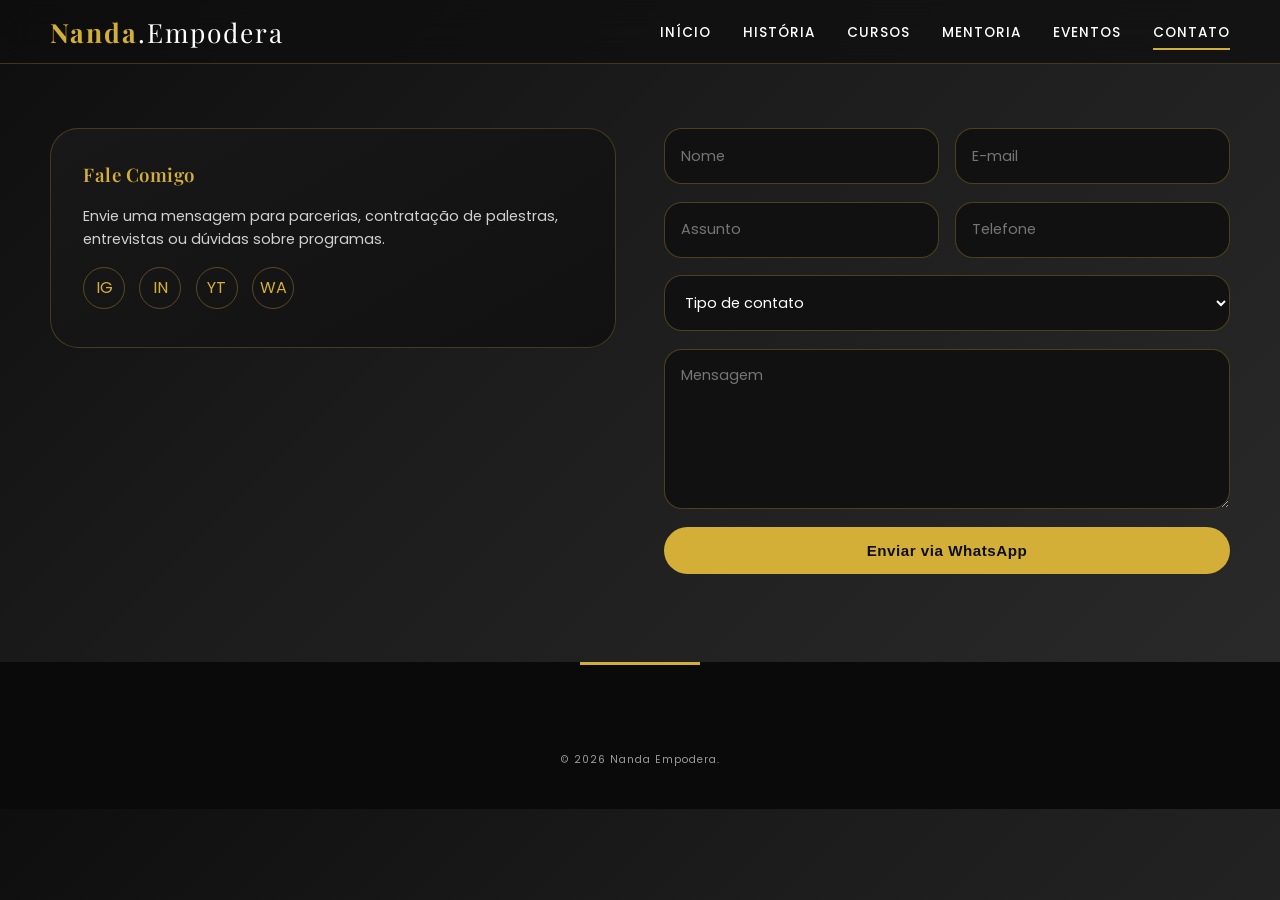
==== pages/contato.html @ a6dc2647 "first commit" ====
<!DOCTYPE html>
<html lang="pt-br">
<head>
  <meta charset="UTF-8" />
  <meta name="viewport" content="width=device-width, initial-scale=1.0" />
  <title>Contato | Nanda Empodera</title>
  <link rel="preconnect" href="https://fonts.googleapis.com">
  <link rel="preconnect" href="https://fonts.gstatic.com" crossorigin>
  <link href="https://fonts.googleapis.com/css2?family=Playfair+Display:wght@500;600;700&family=Poppins:wght@300;400;500;600;700&display=swap" rel="stylesheet">
  <link rel="stylesheet" href="../css/style.css" />
</head>
<body>
  <header class="site-header">
    <div class="container navbar">
      <a href="../index.html" class="logo">Nanda<span>.Empodera</span></a>
      <nav>
        <ul>
          <li><a href="../index.html">Início</a></li>
          <li><a href="../index.html#historia">História</a></li>
          <li><a href="cursos.html">Cursos</a></li>
          <li><a href="mentoria.html">Mentoria</a></li>
          <li><a href="eventos.html">Eventos</a></li>
          <li><a class="active" href="contato.html">Contato</a></li>
        </ul>
      </nav>
    </div>
  </header>
  <main>
    <section class="section" style="padding-top:4rem;">
      <div class="container contact-wrapper">
        <div class="contact-info">
          <h3>Fale Comigo</h3>
            <p>Envie uma mensagem para parcerias, contratação de palestras, entrevistas ou dúvidas sobre programas.</p>
            <div class="socials">
              <a aria-label="Instagram" href="#">IG</a>
              <a aria-label="LinkedIn" href="#">IN</a>
              <a aria-label="YouTube" href="#">YT</a>
              <a aria-label="WhatsApp" href="#">WA</a>
            </div>
        </div>
        <div>
          <form id="formContato" class="contact-form">
            <div class="row">
              <input name="nome" required type="text" placeholder="Nome" />
              <input name="email" required type="email" placeholder="E-mail" />
            </div>
            <div class="row">
              <input name="assunto" type="text" placeholder="Assunto" />
              <input name="telefone" type="tel" placeholder="Telefone" maxlength="20" required />
            </div>
            <div class="row">
              <select name="tipo">
                <option value="">Tipo de contato</option>
                <option value="Mentoria">Mentoria</option>
                <option value="Cursos">Cursos</option>
                <option value="Eventos">Eventos</option>
                <option value="Parceria">Parceria</option>
              </select>
            </div>
            <textarea name="mensagem" placeholder="Mensagem" required></textarea>
            <button class="btn" type="submit">Enviar via WhatsApp</button>
          </form>
        </div>
      </div>
    </section>
  </main>
  <footer class="site-footer">
    <div class="container copy">© <span id="ano"></span> Nanda Empodera.</div>
  </footer>
  <script>document.getElementById('ano').textContent=new Date().getFullYear();</script>
  <script src="../js/forms.js" defer></script>
</body>
</html>
---- css/style.css ----
/* Paleta: Preto (#0E0E0E), Branco (#FFFFFF), Dourado (#C8A951 / #D4AF37) */
:root {
  --preto: #0e0e0e;
  --branco: #ffffff;
  --dourado: #d4af37;
  --dourado-claro: #edd9a3;
  --fonte-titulo: 'Playfair Display', serif;
  --fonte-texto: 'Poppins', 'Helvetica Neue', Arial, sans-serif;
  --grad-bg: linear-gradient(135deg, #0e0e0e 0%, #1c1c1c 40%, #2b2b2b 100%);
}

* { box-sizing: border-box; }
html { scroll-behavior: smooth; }
body {
  margin:0; padding:0;
  font-family: var(--fonte-texto);
  color: var(--branco);
  background: var(--grad-bg);
  -webkit-font-smoothing: antialiased;
}

/* Tipografia */
h1,h2,h3,h4 { font-family: var(--fonte-titulo); font-weight:600; line-height:1.15; letter-spacing:.5px; }
p { line-height:1.6; }

/* Layout utilidades */
.container { width: min(1180px, 100% - 3rem); margin-inline:auto; }
.grid { display:grid; gap:2.5rem; }
.flex { display:flex; }
.center { display:flex; align-items:center; justify-content:center; }
.btn {
  --btn-bg: var(--dourado);
  --btn-color: var(--preto);
  position:relative;
  display:inline-flex; align-items:center; justify-content:center;
  padding:.95rem 2.2rem; border:none; border-radius:48px;
  background:var(--btn-bg); color:var(--btn-color); font-weight:600; font-size:.95rem; letter-spacing:.5px;
  text-decoration:none; cursor:pointer; overflow:hidden; transition:.35s ease;
}
.btn::after { content:""; position:absolute; inset:0; background:linear-gradient(120deg,var(--dourado),#f5e1a4,var(--dourado)); opacity:0; transition:.45s; }
.btn:hover::after { opacity:1; }
.btn:hover { color:var(--preto); filter:brightness(1.05); transform:translateY(-2px); box-shadow:0 8px 22px -10px rgba(0,0,0,.6); }
.btn.outline { background:transparent; color:var(--dourado); border:1px solid var(--dourado); }
.btn.outline:hover { background:var(--dourado); color:var(--preto); }

/* Header */
header.site-header {
  position:sticky; top:0; z-index:50;
  backdrop-filter: blur(14px);
  background:rgba(14,14,14,0.72);
  border-bottom:1px solid rgba(212,175,55,0.25);
}
.navbar { display:flex; align-items:center; justify-content:space-between; padding:.85rem 0; }
.logo { font-family:var(--fonte-titulo); font-size:1.65rem; color:var(--dourado); text-decoration:none; font-weight:700; letter-spacing:2px; position:relative; }
.logo span { color:var(--branco); font-weight:300; }
nav ul { list-style:none; display:flex; gap:2rem; margin:0; padding:0; }
nav a { position:relative; font-size:.85rem; text-transform:uppercase; letter-spacing:1px; font-weight:500; text-decoration:none; color:var(--branco); padding:.25rem 0; }
nav a::after { content:""; position:absolute; left:0; bottom:-4px; width:0; height:2px; background:var(--dourado); transition:.4s ease; }
nav a:hover::after, nav a.active::after { width:100%; }

/* Hero */
.hero { position:relative; min-height:90vh; display:flex; align-items:center; }
.hero::before { content:""; position:absolute; inset:0; background:radial-gradient(circle at 70% 40%, rgba(212,175,55,0.10), transparent 60%), radial-gradient(circle at 20% 80%, rgba(212,175,55,0.12), transparent 65%); pointer-events:none; }
.hero .content { position:relative; z-index:2; }
.hero .hero-art { position:absolute; inset:0; display:flex; justify-content:flex-end; align-items:center; overflow:hidden; pointer-events:none; }
.hero .hero-art img { width:50%; max-width:640px; min-width:380px; object-fit:cover; object-position:top center; height:100%; opacity:.28; mix-blend-mode:screen; filter:grayscale(30%) contrast(105%) brightness(80%); transform:translateX(8%); transition:1.2s ease; }
.hero:hover .hero-art img { opacity:.38; filter:grayscale(10%) contrast(110%) brightness(86%); }
.badge { display:inline-flex; align-items:center; gap:.5rem; padding:.4rem .85rem; border:1px solid rgba(212,175,55,.5); border-radius:40px; font-size:.7rem; letter-spacing:1px; text-transform:uppercase; color:var(--dourado); background:rgba(255,255,255,0.04); backdrop-filter:blur(10px); }
.hero h1 { font-size: clamp(2.6rem, 6vw, 4.6rem); margin:.75rem 0 1.2rem; background:linear-gradient(120deg,var(--branco),var(--dourado-claro)); -webkit-background-clip:text; background-clip:text; color:transparent; }
.hero p { max-width:620px; font-size:1.05rem; color:#d6d6d6; }
.hero-cta { margin-top:2.2rem; display:flex; gap:1rem; flex-wrap:wrap; }

/* Seção Valores / Proposta */
.section { padding:5.5rem 0; position:relative; }
.section.alt { background:linear-gradient(160deg,#141414,#0d0d0d); }
.section-title { font-size:2.4rem; margin:0 0 2.2rem; text-align:center; position:relative; }
.section-title::after { content:""; width:70px; height:3px; background:var(--dourado); display:block; margin:.9rem auto 0; }
.values-grid { grid-template-columns:repeat(auto-fit,minmax(230px,1fr)); }
.value-card { position:relative; padding:2.2rem 1.6rem 2rem; background:linear-gradient(145deg,#181818,#101010); border:1px solid rgba(212,175,55,0.25); border-radius:26px; overflow:hidden; transition:.5s; }
.value-card::before { content:""; position:absolute; inset:0; background:linear-gradient(130deg,rgba(212,175,55,0.15),transparent 65%); opacity:0; transition:.5s; }
.value-card:hover { transform:translateY(-6px); box-shadow:0 18px 40px -20px rgba(0,0,0,.9); }
.value-card:hover::before { opacity:1; }
.value-card h3 { margin:0 0 .7rem; font-size:1.15rem; color:var(--dourado); letter-spacing:.5px; }
.value-card p { margin:0; font-size:.9rem; color:#c9c9c9; }

/* Minha História */
.story { display:grid; gap:3rem; grid-template-columns:repeat(auto-fit,minmax(320px,1fr)); align-items:center; }
.story-media { position:relative; aspect-ratio:3/4; border-radius:34px; overflow:hidden; background:#222; }
.story-media img { width:100%; height:100%; object-fit:cover; filter:grayscale(20%) contrast(105%); transition:.6s; }
.story-media::after { content:""; position:absolute; inset:0; background:linear-gradient(to top, rgba(14,14,14,0.7), rgba(14,14,14,0)); }
.story-media:hover img { transform:scale(1.05); filter:grayscale(0%) contrast(110%); }
.story-text h2 { font-size:2.8rem; margin:0 0 1.2rem; }
.story-text p { color:#d0d0d0; }

/* Cursos e Mentoria */
.courses-grid { grid-template-columns:repeat(auto-fit,minmax(260px,1fr)); }
.course-card { position:relative; padding:2rem 1.5rem 2.4rem; background:linear-gradient(160deg,#181818,#121212); border:1px solid rgba(212,175,55,0.22); border-radius:30px; display:flex; flex-direction:column; gap:1rem; }
.course-card h3 { margin:.2rem 0 .4rem; font-size:1.25rem; }
.course-card p { font-size:.85rem; color:#cfcfcf; flex-grow:1; }
.course-meta { display:flex; justify-content:space-between; font-size:.65rem; letter-spacing:1px; text-transform:uppercase; color:var(--dourado); opacity:.8; }
.course-card .btn { margin-top:.2rem; }

/* Eventos */
.events-list { display:grid; gap:2rem; }
.event-item { position:relative; padding:1.6rem 1.5rem 1.9rem; border:1px solid rgba(212,175,55,0.25); border-radius:24px; background:linear-gradient(140deg,#181818,#121212); display:grid; gap:1rem; }
.event-top { display:flex; flex-wrap:wrap; gap:1rem; justify-content:space-between; align-items:center; }
.event-date { font-size:.75rem; letter-spacing:1px; text-transform:uppercase; color:var(--dourado); background:rgba(212,175,55,0.1); padding:.45rem .85rem; border-radius:30px; }
.event-item h3 { margin:.3rem 0 .2rem; font-size:1.25rem; color:var(--branco); }
.event-item p { margin:0; font-size:.9rem; color:#cfcfcf; }
.event-actions { margin-top:.6rem; display:flex; gap:.6rem; flex-wrap:wrap; }

/* Contato */
.contact-wrapper { display:grid; gap:3rem; grid-template-columns:repeat(auto-fit,minmax(320px,1fr)); align-items:start; }
.contact-info { background:linear-gradient(150deg,#181818,#111); padding:2.2rem 2rem 2.4rem; border:1px solid rgba(212,175,55,0.25); border-radius:28px; }
.contact-info h3 { margin-top:0; color:var(--dourado); }
.contact-info p { font-size:.9rem; color:#d0d0d0; }
.socials { display:flex; gap:.9rem; margin-top:1rem; }
.socials a { width:42px; height:42px; display:inline-flex; align-items:center; justify-content:center; border-radius:50%; border:1px solid rgba(212,175,55,0.35); color:var(--dourado); text-decoration:none; font-size:1rem; transition:.4s; }
.socials a:hover { background:var(--dourado); color:var(--preto); box-shadow:0 0 0 4px rgba(212,175,55,0.25); }

form.contact-form { display:grid; gap:1.1rem; }
.contact-form .row { display:grid; gap:1rem; grid-template-columns:repeat(auto-fit,minmax(180px,1fr)); }
.contact-form input, .contact-form textarea, .contact-form select {
  width:100%; padding:.95rem 1rem; border-radius:18px; border:1px solid rgba(212,175,55,0.3); background:#111; color:var(--branco); font-family:var(--fonte-texto); font-size:.9rem; resize:vertical; min-height:56px;
}
.contact-form textarea { min-height:160px; }
.contact-form input:focus, .contact-form textarea:focus, .contact-form select:focus { outline:1px solid var(--dourado); box-shadow:0 0 0 3px rgba(212,175,55,0.25); }

/* Footer */
footer.site-footer { background:#0a0a0a; padding:3.2rem 0 2.6rem; position:relative; }
footer.site-footer::before { content:""; position:absolute; top:0; left:50%; transform:translateX(-50%); width:120px; height:3px; background:var(--dourado); }
.footer-grid { display:grid; gap:2.5rem; grid-template-columns:repeat(auto-fit,minmax(200px,1fr)); }
.footer-col h4 { margin:0 0 1rem; font-size:1rem; letter-spacing:1px; color:var(--dourado); text-transform:uppercase; }
.footer-col ul { list-style:none; padding:0; margin:0; display:grid; gap:.45rem; }
.footer-col a { color:#d2d2d2; text-decoration:none; font-size:.8rem; letter-spacing:.5px; }
.footer-col a:hover { color:var(--dourado); }
.copy { margin-top:2.4rem; font-size:.65rem; text-align:center; letter-spacing:1px; color:#999; }

/* Toast feedback */
.toast-holder { position:fixed; top:1rem; right:1rem; display:flex; flex-direction:column; gap:.6rem; z-index:3000; }
.toast { background:rgba(20,20,20,.9); border:1px solid rgba(212,175,55,0.4); color:var(--branco); font-size:.75rem; padding:.75rem 1rem; border-radius:14px; letter-spacing:.5px; opacity:0; transform:translateY(-6px); transition:.4s cubic-bezier(.4,.7,.3,1); backdrop-filter:blur(6px); }
.toast-info { border-color:rgba(212,175,55,0.4); }
.toast-warn { border-color:#d4af37; background:linear-gradient(120deg,#332b10,#1b180d); }
.toast-error { border-color:#b54040; background:linear-gradient(120deg,#3a1212,#1b0d0d); }
.toast.show { opacity:1; transform:translateY(0); }

/* Responsividade */
@media (max-width:860px) {
  .navbar { flex-wrap:wrap; gap:1rem; }
  nav ul { flex-wrap:wrap; gap:1.2rem; }
  .hero { padding:5rem 0 4rem; }
  .hero .hero-art img { width:70%; min-width:unset; transform:translateX(0); opacity:.22; }
  .story-text h2 { font-size:2.2rem; }
}
@media (max-width:540px) {
  .hero h1 { font-size:2.3rem; }
  .section { padding:4rem 0; }
}
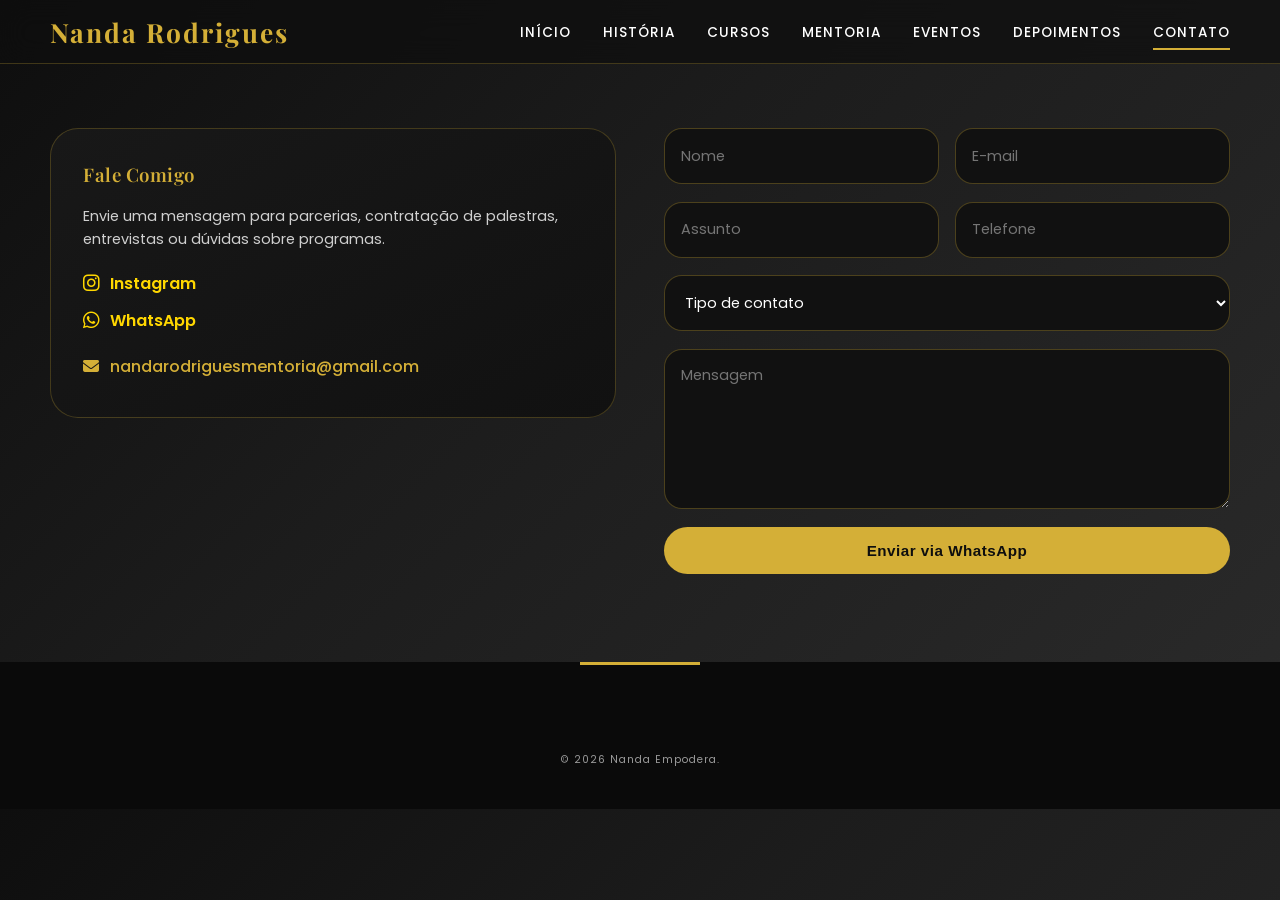
==== commit ff86fba0: "site atualizado" ====
--- a/pages/contato.html
+++ b/pages/contato.html
@@ -4,15 +4,62 @@
   <meta charset="UTF-8" />
   <meta name="viewport" content="width=device-width, initial-scale=1.0" />
   <title>Contato | Nanda Empodera</title>
+
+  <!-- Fonts -->
   <link rel="preconnect" href="https://fonts.googleapis.com">
   <link rel="preconnect" href="https://fonts.gstatic.com" crossorigin>
   <link href="https://fonts.googleapis.com/css2?family=Playfair+Display:wght@500;600;700&family=Poppins:wght@300;400;500;600;700&display=swap" rel="stylesheet">
+
+  <!-- CSS -->
   <link rel="stylesheet" href="../css/style.css" />
+
+  <!-- Font Awesome -->
+  <link rel="stylesheet" href="https://cdnjs.cloudflare.com/ajax/libs/font-awesome/6.4.0/css/all.min.css"/>
+
+  <style>
+    .socials {
+      display: flex;
+      flex-direction: column;
+      gap: 12px;
+      margin-top: 20px;
+    }
+
+    .social-icon {
+      display: inline-flex;
+      align-items: center;
+      gap: 10px;
+      text-decoration: none;
+      font-weight: 600;
+      transition: 0.3s ease;
+    }
+
+    .instagram {
+      color: gold;
+    }
+
+    .whatsapp {
+      color: #25D366;
+    }
+
+    .social-icon:hover {
+      opacity: 0.7;
+      transform: translateY(-2px);
+    }
+  </style>
 </head>
+
 <body>
+
   <header class="site-header">
     <div class="container navbar">
-      <a href="../index.html" class="logo">Nanda<span>.Empodera</span></a>
+      <a href="../index.html" class="logo">Nanda Rodrigues</a>
+
+      <button class="mobile-menu-btn" aria-label="Menu">
+        <span></span>
+        <span></span>
+        <span></span>
+      </button>
+
       <nav>
         <ul>
           <li><a href="../index.html">Início</a></li>
@@ -20,34 +67,75 @@
           <li><a href="cursos.html">Cursos</a></li>
           <li><a href="mentoria.html">Mentoria</a></li>
           <li><a href="eventos.html">Eventos</a></li>
+          <li><a href="../index.html#depoimentos">Depoimentos</a></li>
           <li><a class="active" href="contato.html">Contato</a></li>
         </ul>
       </nav>
     </div>
   </header>
+
   <main>
     <section class="section" style="padding-top:4rem;">
       <div class="container contact-wrapper">
+
+        <!-- INFO -->
         <div class="contact-info">
           <h3>Fale Comigo</h3>
-            <p>Envie uma mensagem para parcerias, contratação de palestras, entrevistas ou dúvidas sobre programas.</p>
-            <div class="socials">
-              <a aria-label="Instagram" href="#">IG</a>
-              <a aria-label="LinkedIn" href="#">IN</a>
-              <a aria-label="YouTube" href="#">YT</a>
-              <a aria-label="WhatsApp" href="#">WA</a>
-            </div>
+          <p>
+            Envie uma mensagem para parcerias, contratação de palestras,
+            entrevistas ou dúvidas sobre programas.
+          </p>
+
+          <div class="socials">
+
+            <!-- Instagram -->
+            <a 
+              class="social-icon instagram" 
+              href="https://www.instagram.com/nanda_rodriguesoficial" 
+              target="_blank" 
+              rel="noopener noreferrer"
+              aria-label="Abrir Instagram oficial"
+            >
+              <i class="fab fa-instagram"></i>
+              <span>Instagram</span>
+            </a>
+
+            <!-- WhatsApp -->
+            <a 
+              class="social-icon whatsapp" 
+              href="https://wa.me/5521983463607" 
+              target="_blank" 
+              rel="noopener noreferrer"
+              aria-label="Abrir conversa no WhatsApp"
+            >
+              <i class="fab fa-whatsapp"></i>
+              <span>WhatsApp</span>
+            </a>
+
+          </div>
+
+          <div class="contact-email">
+            <a href="mailto:Nandarodriguesmentoria@gmail.com" class="email-link" aria-label="Enviar e-mail para Nandarodriguesmentoria@gmail.com">
+              <i class="fas fa-envelope"></i>
+              nandarodriguesmentoria@gmail.com
+            </a>
+          </div>
         </div>
+
+        <!-- FORM -->
         <div>
           <form id="formContato" class="contact-form">
+            
             <div class="row">
               <input name="nome" required type="text" placeholder="Nome" />
               <input name="email" required type="email" placeholder="E-mail" />
             </div>
+
             <div class="row">
               <input name="assunto" type="text" placeholder="Assunto" />
               <input name="telefone" type="tel" placeholder="Telefone" maxlength="20" required />
             </div>
+
             <div class="row">
               <select name="tipo">
                 <option value="">Tipo de contato</option>
@@ -57,17 +145,58 @@
                 <option value="Parceria">Parceria</option>
               </select>
             </div>
+
             <textarea name="mensagem" placeholder="Mensagem" required></textarea>
-            <button class="btn" type="submit">Enviar via WhatsApp</button>
+
+            <button class="btn" type="submit">
+              Enviar via WhatsApp
+            </button>
+
           </form>
         </div>
+
       </div>
     </section>
   </main>
+
   <footer class="site-footer">
-    <div class="container copy">© <span id="ano"></span> Nanda Empodera.</div>
+    <div class="container copy">
+      © <span id="ano"></span> Nanda Empodera.
+    </div>
   </footer>
-  <script>document.getElementById('ano').textContent=new Date().getFullYear();</script>
+
+  <!-- Scripts -->
+  <script>
+    document.getElementById('ano').textContent = new Date().getFullYear();
+  </script>
+
   <script src="../js/forms.js" defer></script>
+
+  <script>
+    const mobileMenuBtn = document.querySelector('.mobile-menu-btn');
+    const navMenu = document.querySelector('nav ul');
+
+    if (mobileMenuBtn && navMenu) {
+      mobileMenuBtn.addEventListener('click', () => {
+        mobileMenuBtn.classList.toggle('active');
+        navMenu.classList.toggle('active');
+      });
+
+      navMenu.querySelectorAll('a').forEach(link => {
+        link.addEventListener('click', () => {
+          mobileMenuBtn.classList.remove('active');
+          navMenu.classList.remove('active');
+        });
+      });
+
+      document.addEventListener('click', (e) => {
+        if (!mobileMenuBtn.contains(e.target) && !navMenu.contains(e.target)) {
+          mobileMenuBtn.classList.remove('active');
+          navMenu.classList.remove('active');
+        }
+      });
+    }
+  </script>
+
 </body>
-</html>
+</html>
--- a/css/style.css
+++ b/css/style.css
@@ -76,9 +76,9 @@
 .section-title { font-size:2.4rem; margin:0 0 2.2rem; text-align:center; position:relative; }
 .section-title::after { content:""; width:70px; height:3px; background:var(--dourado); display:block; margin:.9rem auto 0; }
 .values-grid { grid-template-columns:repeat(auto-fit,minmax(230px,1fr)); }
-.value-card { position:relative; padding:2.2rem 1.6rem 2rem; background:linear-gradient(145deg,#181818,#101010); border:1px solid rgba(212,175,55,0.25); border-radius:26px; overflow:hidden; transition:.5s; }
+.value-card { position:relative; padding:2rem 1.5rem 2.2rem; background:linear-gradient(160deg,#181818,#121212); border:1px solid rgba(212,175,55,0.22); border-radius:24px; transition:.4s ease; }
 .value-card::before { content:""; position:absolute; inset:0; background:linear-gradient(130deg,rgba(212,175,55,0.15),transparent 65%); opacity:0; transition:.5s; }
-.value-card:hover { transform:translateY(-6px); box-shadow:0 18px 40px -20px rgba(0,0,0,.9); }
+.value-card:hover { border-color:rgba(212,175,55,0.35); box-shadow:0 12px 36px -8px rgba(212,175,55,0.15); transform:translateY(-6px); }
 .value-card:hover::before { opacity:1; }
 .value-card h3 { margin:0 0 .7rem; font-size:1.15rem; color:var(--dourado); letter-spacing:.5px; }
 .value-card p { margin:0; font-size:.9rem; color:#c9c9c9; }
@@ -94,15 +94,38 @@
 
 /* Cursos e Mentoria */
 .courses-grid { grid-template-columns:repeat(auto-fit,minmax(260px,1fr)); }
-.course-card { position:relative; padding:2rem 1.5rem 2.4rem; background:linear-gradient(160deg,#181818,#121212); border:1px solid rgba(212,175,55,0.22); border-radius:30px; display:flex; flex-direction:column; gap:1rem; }
+.course-card { position:relative; padding:2rem 1.5rem 2.4rem; background:linear-gradient(160deg,#181818,#121212); border:1px solid rgba(212,175,55,0.22); border-radius:30px; display:flex; flex-direction:column; gap:1rem; transition:.4s ease; }
+.course-card:hover { border-color:rgba(212,175,55,0.35); box-shadow:0 12px 36px -8px rgba(212,175,55,0.15); transform:translateY(-6px); }
 .course-card h3 { margin:.2rem 0 .4rem; font-size:1.25rem; }
 .course-card p { font-size:.85rem; color:#cfcfcf; flex-grow:1; }
 .course-meta { display:flex; justify-content:space-between; font-size:.65rem; letter-spacing:1px; text-transform:uppercase; color:var(--dourado); opacity:.8; }
 .course-card .btn { margin-top:.2rem; }
 
+/* Módulos dentro do card */
+.modules-container { display:flex; flex-direction:column; gap:2rem; margin-top:1.5rem; }
+.module-item { padding:1.5rem; background:linear-gradient(160deg,#1a1a1a,#0f0f0f); border:1px solid rgba(212,175,55,0.15); border-radius:16px; transition:.4s ease; }
+.module-item:hover { border-color:rgba(212,175,55,0.25); box-shadow:0 8px 24px -6px rgba(212,175,55,0.1); }
+.module-header { display:flex; justify-content:center; align-items:center; margin-bottom:1rem; }
+.module-number { font-size:.75rem; font-weight:700; letter-spacing:1px; text-transform:uppercase; color:var(--dourado); background:rgba(212,175,55,0.1); padding:.35rem .75rem; border-radius:20px; }
+.module-type { font-size:.65rem; letter-spacing:1px; text-transform:uppercase; color:#aaa; opacity:.8; }
+.module-item h4 { margin:0 0 .8rem; font-size:1.1rem; color:var(--branco); }
+.module-item p { margin:0; font-size:.85rem; color:#d0d0d0; line-height:1.6; }
+
+/* Depoimentos */
+.testimonials-grid { display:grid; grid-template-columns:repeat(auto-fit, minmax(320px, 1fr)); gap:2rem; }
+.testimonial-card { position:relative; padding:1.8rem; background:linear-gradient(160deg,#181818,#121212); border:1px solid rgba(212,175,55,0.18); border-radius:24px; display:flex; flex-direction:column; gap:1.2rem; overflow:hidden; transition:.4s ease; }
+.testimonial-card:hover { border-color:rgba(212,175,55,0.35); box-shadow:0 12px 36px -8px rgba(212,175,55,0.15); transform:translateY(-6px); }
+.testimonial-image { position:relative; width:100%; height:auto; border-radius:18px; overflow:hidden; }
+.testimonial-image img { width:100%; height:auto; object-fit:contain; transition:.5s ease; display:block; }
+.testimonial-card:hover .testimonial-image img { transform:scale(1.05); filter:brightness(1.1); }
+.testimonial-content { display:flex; flex-direction:column; gap:.8rem; flex-grow:1; }
+.testimonial-text { margin:0; font-size:.95rem; color:#e0e0e0; font-style:italic; line-height:1.65; }
+.testimonial-author { margin:0; font-size:.85rem; color:var(--dourado); font-weight:600; letter-spacing:.5px; }
+
 /* Eventos */
 .events-list { display:grid; gap:2rem; }
-.event-item { position:relative; padding:1.6rem 1.5rem 1.9rem; border:1px solid rgba(212,175,55,0.25); border-radius:24px; background:linear-gradient(140deg,#181818,#121212); display:grid; gap:1rem; }
+.event-item { position:relative; padding:1.6rem 1.5rem 1.9rem; border:1px solid rgba(212,175,55,0.25); border-radius:24px; background:linear-gradient(140deg,#181818,#121212); display:grid; gap:1rem; transition:.4s ease; }
+.event-item:hover { border-color:rgba(212,175,55,0.35); box-shadow:0 12px 36px -8px rgba(212,175,55,0.15); transform:translateY(-6px); }
 .event-top { display:flex; flex-wrap:wrap; gap:1rem; justify-content:space-between; align-items:center; }
 .event-date { font-size:.75rem; letter-spacing:1px; text-transform:uppercase; color:var(--dourado); background:rgba(212,175,55,0.1); padding:.45rem .85rem; border-radius:30px; }
 .event-item h3 { margin:.3rem 0 .2rem; font-size:1.25rem; color:var(--branco); }
@@ -111,12 +134,50 @@
 
 /* Contato */
 .contact-wrapper { display:grid; gap:3rem; grid-template-columns:repeat(auto-fit,minmax(320px,1fr)); align-items:start; }
-.contact-info { background:linear-gradient(150deg,#181818,#111); padding:2.2rem 2rem 2.4rem; border:1px solid rgba(212,175,55,0.25); border-radius:28px; }
+.contact-info { background:linear-gradient(150deg,#181818,#111); padding:2.2rem 2rem 2.4rem; border:1px solid rgba(212,175,55,0.25); border-radius:28px; transition:.4s ease; }
+.contact-info:hover { border-color:rgba(212,175,55,0.35); box-shadow:0 12px 36px -8px rgba(212,175,55,0.15); transform:translateY(-6px); }
 .contact-info h3 { margin-top:0; color:var(--dourado); }
 .contact-info p { font-size:.9rem; color:#d0d0d0; }
-.socials { display:flex; gap:.9rem; margin-top:1rem; }
-.socials a { width:42px; height:42px; display:inline-flex; align-items:center; justify-content:center; border-radius:50%; border:1px solid rgba(212,175,55,0.35); color:var(--dourado); text-decoration:none; font-size:1rem; transition:.4s; }
-.socials a:hover { background:var(--dourado); color:var(--preto); box-shadow:0 0 0 4px rgba(212,175,55,0.25); }
+.socials { display:flex; gap:1rem; margin-top:1rem; }
+.socials .social-icon {
+  display:inline-flex;
+  align-items:center;
+  gap:0.6rem;
+  color:gold;
+  text-decoration:none;
+  font-size:1rem;
+  transition: color .3s, transform .3s;
+  padding:0;
+  border:none;
+  background:none;
+}
+.socials .social-icon i {
+  font-size:1.2rem;
+}
+.socials .social-icon:hover {
+  transform: translateY(-1px);
+}
+
+.contact-email {
+  margin-top: 1.3rem;
+}
+
+.email-link {
+  display:inline-flex;
+  align-items:center;
+  gap:0.7rem;
+  color:var(--dourado);
+  text-decoration:none;
+  font-weight:500;
+}
+
+.email-link i {
+  font-size:1rem;
+}
+
+.email-link:hover {
+  color:#f7db78;
+}
 
 form.contact-form { display:grid; gap:1.1rem; }
 .contact-form .row { display:grid; gap:1rem; grid-template-columns:repeat(auto-fit,minmax(180px,1fr)); }
@@ -144,15 +205,181 @@
 .toast-error { border-color:#b54040; background:linear-gradient(120deg,#3a1212,#1b0d0d); }
 .toast.show { opacity:1; transform:translateY(0); }
 
-/* Responsividade */
+/* Menu Mobile */
+.mobile-menu-btn {
+  display: none;
+  flex-direction: column;
+  justify-content: space-around;
+  width: 30px;
+  height: 30px;
+  background: none;
+  border: none;
+  cursor: pointer;
+  padding: 0;
+  z-index: 1001;
+}
+
+.mobile-menu-btn span {
+  width: 100%;
+  height: 3px;
+  background: var(--dourado);
+  border-radius: 2px;
+  transition: all 0.3s ease;
+  transform-origin: center;
+}
+
+.mobile-menu-btn.active span:nth-child(1) {
+  transform: rotate(45deg) translate(6px, 6px);
+}
+
+.mobile-menu-btn.active span:nth-child(2) {
+  opacity: 0;
+}
+
+.mobile-menu-btn.active span:nth-child(3) {
+  transform: rotate(-45deg) translate(6px, -6px);
+}
+
+@media (max-width: 768px) {
+  .mobile-menu-btn {
+    display: flex;
+  }
+  
+  nav ul {
+    display: flex;
+    flex-direction: column;
+    position: absolute;
+    top: 100%;
+    left: 0;
+    right: 0;
+    background: rgba(14, 14, 14, 0.95);
+    backdrop-filter: blur(10px);
+    padding: 1rem;
+    border-radius: 0 0 16px 16px;
+    box-shadow: 0 4px 20px rgba(0,0,0,0.3);
+    opacity: 0;
+    visibility: hidden;
+    transform: translateY(-10px);
+    transition: all 0.3s ease;
+    z-index: 1000;
+  }
+  
+  nav ul.active {
+    opacity: 1;
+    visibility: visible;
+    transform: translateY(0);
+  }
+  
+  nav li {
+    margin: 0.5rem 0;
+  }
+  
+  nav a {
+    display: block;
+    padding: 0.8rem 1rem;
+    border-radius: 8px;
+    transition: background 0.3s ease;
+  }
+  
+  nav a:hover {
+    background: rgba(212, 175, 55, 0.1);
+  }
+}
+
+/* Melhorias para touch devices */
+@media (hover: none) and (pointer: coarse) {
+  .btn { min-height: 44px; }
+  .module-item { min-height: 44px; }
+  .event-item { min-height: 44px; }
+  .testimonial-card { min-height: 44px; }
+  .value-card { min-height: 44px; }
+}
+
+/* Ajustes para iOS Safari */
+@supports (-webkit-touch-callout: none) {
+  .btn { -webkit-tap-highlight-color: rgba(212, 175, 55, 0.3); }
+  .module-item { -webkit-tap-highlight-color: rgba(212, 175, 55, 0.1); }
+}
+
+/* Scroll suave em dispositivos móveis */
+@media (max-width: 768px) {
+  html { scroll-behavior: auto; }
+}
+  .container { width: min(100% - 2rem, 1180px); }
+  .courses-grid { grid-template-columns: 1fr; gap: 2rem; }
+  .testimonials-grid { grid-template-columns: repeat(auto-fit, minmax(280px, 1fr)); }
+}
+
 @media (max-width:860px) {
   .navbar { flex-wrap:wrap; gap:1rem; }
   nav ul { flex-wrap:wrap; gap:1.2rem; }
   .hero { padding:5rem 0 4rem; }
   .hero .hero-art img { width:70%; min-width:unset; transform:translateX(0); opacity:.22; }
   .story-text h2 { font-size:2.2rem; }
-}
+  .section-title { font-size: 2rem; }
+  .values-grid { grid-template-columns: 1fr; }
+  .courses-grid { grid-template-columns: 1fr; }
+  .testimonials-grid { grid-template-columns: 1fr; }
+  .events-list { display: flex; flex-direction: column; gap: 2rem; }
+  .module-item { padding: 1.2rem; }
+  .module-item h4 { font-size: 1rem; }
+}
+
+@media (max-width:768px) {
+  .hero h1 { font-size: 2.5rem; line-height: 1.1; }
+  .hero p { font-size: 1rem; }
+  .hero-cta { flex-direction: column; gap: 1rem; align-items: center; }
+  .btn { padding: 0.9rem 2rem; font-size: 0.9rem; }
+  .section { padding: 3rem 0; }
+  .story { flex-direction: column; text-align: center; }
+  .story-media { aspect-ratio: 4/3; }
+  .footer-grid { grid-template-columns: 1fr; text-align: center; gap: 2rem; }
+  .contact-wrapper { grid-template-columns: 1fr; }
+}
+
 @media (max-width:540px) {
   .hero h1 { font-size:2.3rem; }
   .section { padding:4rem 0; }
-}
+  .hero { padding: 3rem 0 2rem; }
+  .hero .content { padding: 0 1rem; }
+  .badge { font-size: 0.9rem; padding: 0.5rem 1rem; }
+  .navbar { padding: 1rem; }
+  .logo { font-size: 1.2rem; }
+  nav ul { gap: 1rem; font-size: 0.9rem; }
+  .section-title { font-size: 1.8rem; }
+  .value-card { padding: 1.5rem 1rem; }
+  .value-card h3 { font-size: 1.1rem; }
+  .course-card { padding: 1.5rem 1rem; }
+  .course-card h3 { font-size: 1.25rem; }
+  .testimonial-card { padding: 1.2rem; }
+  .testimonial-image { height: 200px; }
+  .event-item { padding: 1.2rem 1rem; }
+  .event-item h3 { font-size: 1.1rem; }
+  .contact-form .row { flex-direction: column; gap: 0.8rem; }
+  .socials { justify-content: center; }
+  .copy { font-size: 0.7rem; padding: 2rem 1rem; }
+}
+
+@media (max-width:480px) {
+  .container { width: min(100% - 1rem, 1180px); }
+  .hero h1 { font-size: 2rem; }
+  .hero p { font-size: 0.95rem; }
+  .section-title { font-size: 1.6rem; }
+  .btn { padding: 0.8rem 1.5rem; font-size: 0.85rem; }
+  .module-item { padding: 1rem; }
+  .module-item h4 { font-size: 0.95rem; }
+  .module-item p { font-size: 0.8rem; }
+  .testimonial-text { font-size: 0.9rem; }
+  .testimonial-author { font-size: 0.8rem; }
+}
+
+@media (max-width:360px) {
+  .hero h1 { font-size: 1.8rem; }
+  .badge { font-size: 0.8rem; }
+  .section-title { font-size: 1.4rem; }
+  .btn { padding: 0.7rem 1.2rem; font-size: 0.8rem; }
+  .value-card h3 { font-size: 1rem; }
+  .course-card h3 { font-size: 1.1rem; }
+  .testimonial-card { padding: 1rem; }
+  .testimonial-image { height: 180px; }
+}
